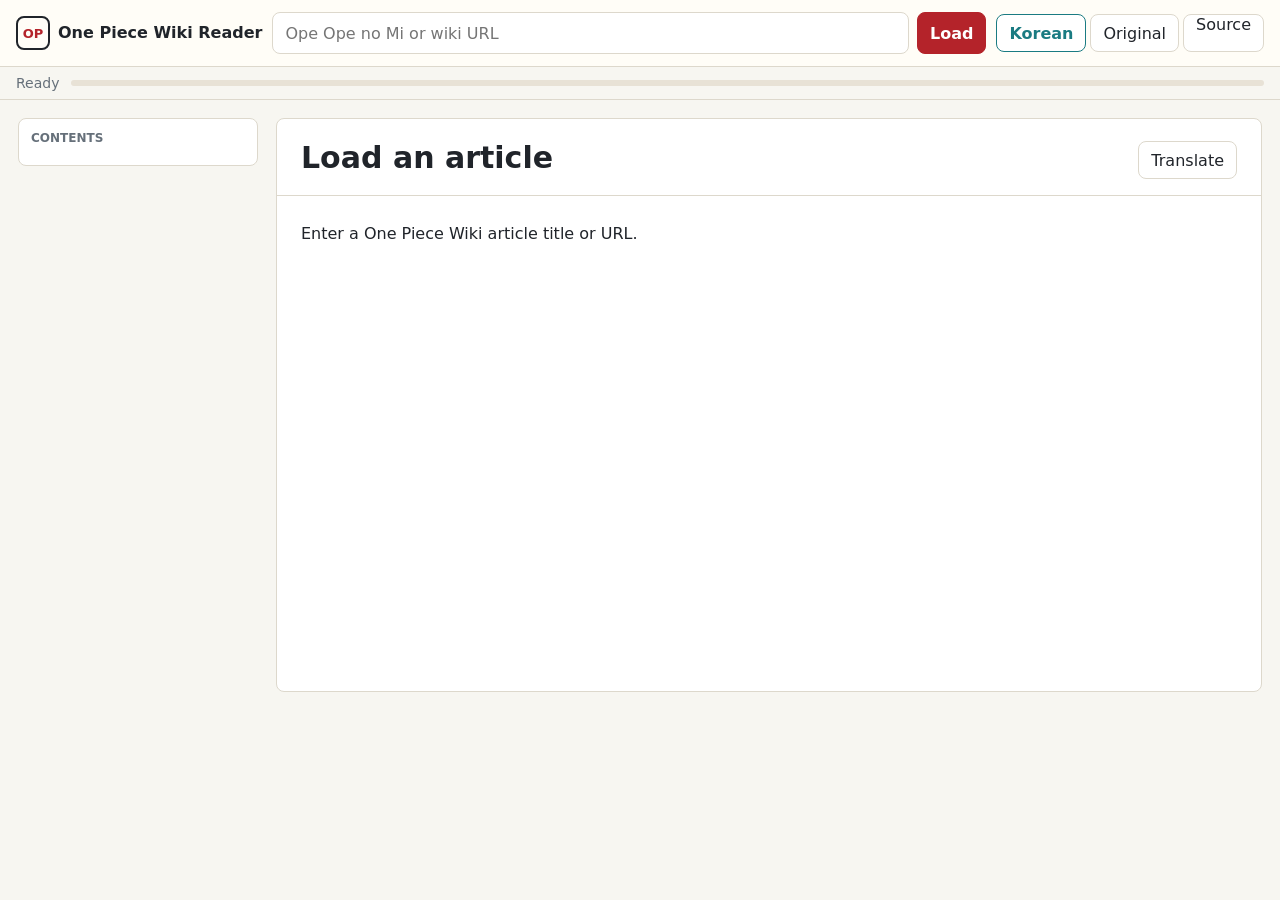
==== wiki-reader/index.html @ 3487aa35 "Add One Piece wiki reader" ====
<!doctype html>
<html lang="en">
<meta charset="utf-8">
<meta name="viewport" content="width=device-width,initial-scale=1">
<title>One Piece Wiki Reader</title>
<style>
:root{--bg:#f7f6f1;--paper:#fff;--ink:#20242a;--muted:#66707a;--line:#ddd8cc;--red:#b4232a;--teal:#1a7b82}
*{box-sizing:border-box}body{margin:0;background:var(--bg);color:var(--ink);font-family:system-ui,-apple-system,"Segoe UI",sans-serif}button,input{font:inherit}
header{position:sticky;top:0;z-index:2;display:grid;grid-template-columns:max-content minmax(0,1fr) max-content;gap:10px;align-items:center;padding:12px 16px;border-bottom:1px solid var(--line);background:rgba(255,253,248,.96)}
.brand{font-weight:800;white-space:nowrap}.brand b{display:inline-grid;place-items:center;width:34px;height:34px;margin-right:8px;border:2px solid var(--ink);border-radius:8px;color:var(--red);font-size:13px}
form{display:grid;grid-template-columns:minmax(0,1fr) max-content;gap:8px}input{height:42px;padding:0 12px;border:1px solid var(--line);border-radius:8px}button,.src{min-height:38px;border:1px solid var(--line);border-radius:8px;background:#fff;color:var(--ink);padding:0 12px;text-decoration:none}.go{background:var(--red);border-color:var(--red);color:#fff;font-weight:700}.seg{display:inline-flex;gap:4px}.seg button.on{border-color:var(--teal);color:var(--teal);font-weight:700}
.status{display:grid;grid-template-columns:max-content 1fr;gap:12px;align-items:center;padding:8px 16px;border-bottom:1px solid var(--line);color:var(--muted);font-size:14px}.bar{height:6px;border-radius:999px;background:#e8e2d6;overflow:hidden}.fill{height:100%;width:0;background:linear-gradient(90deg,var(--red),#c79a33,var(--teal))}
main{display:grid;grid-template-columns:240px minmax(0,1fr);gap:18px;width:min(1280px,100%);margin:0 auto;padding:18px}.toc,.article{border:1px solid var(--line);border-radius:8px;background:var(--paper)}.toc{position:sticky;top:104px;align-self:start;max-height:calc(100vh - 122px);overflow:auto;padding:12px}.toc h2{margin:0 0 8px;color:var(--muted);font-size:12px;text-transform:uppercase}.toc a{display:block;padding:7px 8px;border-radius:6px;color:var(--ink);font-size:14px;text-decoration:none}.toc a[data-l="3"]{padding-left:18px;color:var(--muted)}
.head{display:grid;grid-template-columns:minmax(0,1fr) max-content;gap:10px;padding:22px 24px 16px;border-bottom:1px solid var(--line)}h1{margin:0;font-size:30px;line-height:1.15;overflow-wrap:anywhere}.content{min-height:55vh;padding:24px;line-height:1.75;overflow-wrap:anywhere}.content h2,.content h3,.content h4{clear:both;margin:30px 0 12px;scroll-margin-top:118px}.content h2{padding-bottom:8px;border-bottom:2px solid #eee6d8}.content p,.content ul,.content ol,.content table{margin-top:0;margin-bottom:15px}.content a{color:#8f171d;text-underline-offset:3px}.content img{max-width:100%;height:auto;border-radius:6px}.content table{display:block;width:100%;overflow:auto;border-collapse:collapse;font-size:14px}.content td,.content th{border:1px solid var(--line);padding:7px 9px;vertical-align:top}.content th{background:#f1ecdf}.portable-infobox{float:right;width:min(310px,42%);margin:0 0 18px 22px;padding:12px;border:1px solid var(--line);border-radius:8px;background:#fbf7ee;font-size:14px;line-height:1.45}.pi-title,.pi-header{font-weight:800;color:#8f171d}
@media(max-width:800px){header{grid-template-columns:1fr}.brand{white-space:normal}main{grid-template-columns:1fr;padding:12px}.toc{position:static;max-height:none}.head{grid-template-columns:1fr}.portable-infobox{float:none;width:100%;margin:0 0 16px}.status{grid-template-columns:1fr}}
</style>
<body>
<header>
<div class="brand"><b>OP</b>One Piece Wiki Reader</div>
<form id="form"><input id="query" placeholder="Ope Ope no Mi or wiki URL"><button class="go">Load</button></form>
<div class="seg"><button id="ko" class="on" type="button">Korean</button><button id="en" type="button">Original</button><a id="src" class="src" href="#" target="_blank" rel="noreferrer">Source</a></div>
</header>
<div class="status"><span id="status">Ready</span><div class="bar"><div id="fill" class="fill"></div></div></div>
<main><aside class="toc"><h2>Contents</h2><nav id="toc"></nav></aside><article class="article"><div class="head"><h1 id="title">Load an article</h1><button id="translate" type="button" disabled>Translate</button></div><section id="content" class="content"><p>Enter a One Piece Wiki article title or URL.</p></section></article></main>
<script>
const API="https://onepiece.fandom.com/api.php",ORIGIN="https://onepiece.fandom.com",TR="https://translate.googleapis.com/translate_a/single";
const $=s=>document.querySelector(s),ui={q:$("#query"),form:$("#form"),title:$("#title"),content:$("#content"),toc:$("#toc"),status:$("#status"),fill:$("#fill"),tr:$("#translate"),ko:$("#ko"),en:$("#en"),src:$("#src")};
let nodes=[],mode="ko",run=0,cache=new Map(),tcache=new Map();
ui.form.onsubmit=e=>{e.preventDefault();if(ui.q.value.trim())load(ui.q.value.trim())};
ui.tr.onclick=()=>translateAll();
ui.ko.onclick=()=>setMode("ko");ui.en.onclick=()=>setMode("en");
ui.content.onclick=e=>{const a=e.target.closest("a[data-page]");if(!a)return;e.preventDefault();ui.q.value=a.dataset.page;load(a.dataset.page)};
addEventListener("DOMContentLoaded",()=>{const q=new URLSearchParams(location.search).get("q");if(q){ui.q.value=q;load(q)}});
async function load(input){const my=++run;msg("Loading article",10);ui.tr.disabled=true;ui.content.innerHTML="";ui.toc.innerHTML="";try{const page=await article(input);render(page);history.replaceState({},"",`?q=${encodeURIComponent(page.title)}${location.hash||""}`);msg("Article ready",0);scrollHash();if(my===run)await translateAll()}catch(e){ui.title.textContent="Error";ui.content.innerHTML=`<p>${esc(e.message)}</p>`;msg("Error",0)}}
async function article(input){const guess=titleOf(input),key=guess.toLowerCase();if(cache.has(key))return cache.get(key);let p=await parse(guess);if(p.error){const found=await search(guess);if(!found)throw Error(`Could not find "${guess}".`);p=await parse(found)}if(p.error)throw Error(`Could not load "${guess}".`);const out={title:p.title,display:p.display,source:`${ORIGIN}/wiki/${encodeURIComponent(p.title.replaceAll(" ","_"))}`,sections:p.sections,html:clean(p.html)};cache.set(key,out);return out}
function titleOf(v){try{const u=new URL(v),m="/wiki/",i=u.pathname.indexOf(m);if(i>=0)return decodeURIComponent(u.pathname.slice(i+m.length)).replaceAll("_"," ")}catch{}return v.replace(/^https?:\/\/onepiece\.fandom\.com\/wiki\//i,"").replace(/^\/?wiki\//i,"").replaceAll("_"," ").trim()}
async function parse(page){const qs=new URLSearchParams({action:"parse",page,prop:"text|sections|displaytitle",redirects:"1",format:"json",formatversion:"2",origin:"*"}),d=await json(`${API}?${qs}`);if(d.error)return{error:d.error};return{title:d.parse.title,display:text(d.parse.displaytitle||d.parse.title),html:typeof d.parse.text==="string"?d.parse.text:d.parse.text?.["*"]||"",sections:(d.parse.sections||[]).filter(s=>s.anchor&&s.line&&!/^(references|site navigation|external links|notes)$/i.test(text(s.line))).map(s=>({anchor:s.anchor,level:+s.level||2,title:text(s.line)}))}}
async function search(q){const qs=new URLSearchParams({action:"query",list:"search",srsearch:q,srlimit:"1",format:"json",formatversion:"2",origin:"*"}),d=await json(`${API}?${qs}`);return d.query?.search?.[0]?.title||""}
async function json(url){const r=await fetch(url,{cache:"force-cache"});if(!r.ok)throw Error(`HTTP ${r.status}`);return r.json()}
function clean(raw){const doc=new DOMParser().parseFromString(raw,"text/html"),root=doc.querySelector(".mw-parser-output")||doc.body;root.querySelectorAll("script,style,noscript,.mw-editsection,.reference,.references,.reflist,.toc,.catlinks,.printfooter,.article-tabs,.onlymobile,.cs.vde,.wds-tabs__wrapper,.wds-tab__content:not(.wds-is-current),.navbox,.metadata,.noprint,.mw-empty-elt").forEach(x=>x.remove());root.querySelectorAll("table").forEach(t=>{const s=t.textContent.trim();if(!s||/Featured Article/i.test(s))t.remove()});root.querySelectorAll("h2,h3").forEach(h=>{if(/^(references|site navigation|external links|notes)$/i.test(h.textContent.trim()))dropSection(h)});root.querySelectorAll("img").forEach(img=>{let src=img.getAttribute("src")||img.getAttribute("data-src")||"";if(src.startsWith("//"))src="https:"+src;if(!/^https?:/.test(src)){img.remove();return}img.src=src;img.loading="lazy";img.removeAttribute("srcset")});root.querySelectorAll("a").forEach(a=>{const href=a.getAttribute("href")||"";if(href.startsWith("/wiki/")){a.href="#";a.dataset.page=decodeURIComponent(href.slice(6).split("#")[0]).replaceAll("_"," ")}else if(href.startsWith("//")){a.href="https:"+href;a.target="_blank";a.rel="noreferrer"}else if(href.startsWith("http")){a.target="_blank";a.rel="noreferrer"}else if(!href.startsWith("#"))a.removeAttribute("href")});root.querySelectorAll("span.mw-headline").forEach(s=>{if(s.id)s.parentElement?.setAttribute("id",s.id)});sanitize(root);return root.innerHTML}
function dropSection(h){const l=+h.tagName.slice(1);let n=h.nextElementSibling;while(n){const nl=/^H[2-5]$/.test(n.tagName)?+n.tagName.slice(1):0;if(nl&&nl<=l)break;const x=n.nextElementSibling;n.remove();n=x}h.remove()}
function sanitize(root){const ok=new Set("a abbr aside b blockquote br caption cite code dd del details div dl dt em figcaption figure h2 h3 h4 h5 hr i img li ol p small span strong sub summary sup table tbody td tfoot th thead tr u ul".split(" "));root.querySelectorAll("*").forEach(el=>{const tag=el.tagName.toLowerCase();if(!ok.has(tag)){el.replaceWith(...el.childNodes);return}[...el.attributes].forEach(a=>{const n=a.name.toLowerCase();if(n==="style"||n.startsWith("on"))el.removeAttribute(a.name)});if(tag==="img"&&!/^https?:/.test(el.getAttribute("src")||""))el.remove()})}
function render(p){ui.title.textContent=p.display||p.title;ui.src.href=p.source;ui.content.innerHTML=p.html;headings();toc(p.sections);nodes=collect(ui.content);ui.tr.disabled=!nodes.length;setMode(mode)}
function headings(){ui.content.querySelectorAll("h2,h3,h4,h5").forEach(h=>{if(!h.closest(".portable-infobox")&&!h.id)h.id=slug(h.textContent)})}
function toc(sections){const by=new Map([...ui.content.querySelectorAll("h2,h3,h4,h5")].filter(h=>h.id&&!h.closest(".portable-infobox")).map(h=>[h.id,h]));let items=sections.filter(s=>s.level<=3&&by.has(s.anchor));if(!items.length)items=[...by.values()].slice(0,80).map(h=>({anchor:h.id,title:h.textContent.trim(),level:+h.tagName.slice(1)}));ui.toc.innerHTML=items.map(i=>`<a href="#${encodeURIComponent(i.anchor)}" data-l="${i.level}">${esc(i.title)}</a>`).join("")||"No sections"}
function collect(root){const w=document.createTreeWalker(root,NodeFilter.SHOW_TEXT,{acceptNode(n){const p=n.parentElement,v=n.nodeValue||"";return p&&should(v)&&!p.closest("script,style,code,pre,kbd,samp,.reference")?NodeFilter.FILTER_ACCEPT:NodeFilter.FILTER_REJECT}}),out=[];let n=w.nextNode();while(n){out.push({node:n,en:n.nodeValue,ko:""});n=w.nextNode()}return out}
async function translateAll(){if(!nodes.length)return;const my=++run;ui.tr.disabled=true;let done=nodes.filter(n=>n.ko).length,fail=0;setMode("ko");progress(done,nodes.length,fail);for(const batch of chunks(nodes.filter(n=>!n.ko),30)){if(my!==run)return;await Promise.all(batch.map(async n=>{try{n.ko=await trans(n.en);if(mode==="ko")n.node.nodeValue=n.ko}catch{fail++;n.ko=n.en}finally{done++;progress(done,nodes.length,fail)}}))}msg(fail?`Done, kept ${fail} originals`:"Translation complete",100);ui.tr.disabled=false;scrollHash()}
async function trans(v){if(!should(v))return v;const lead=v.match(/^\s*/)?.[0]||"",trail=v.match(/\s*$/)?.[0]||"",core=v.trim();if(tcache.has(core))return lead+tcache.get(core)+trail;const qs=new URLSearchParams({client:"gtx",sl:"en",tl:"ko",dt:"t",q:core}),d=await json(`${TR}?${qs}`),r=(d?.[0]||[]).map(x=>x?.[0]||"").join("");tcache.set(core,r);return lead+r+trail}
function setMode(m){mode=m;ui.ko.classList.toggle("on",m==="ko");ui.en.classList.toggle("on",m==="en");nodes.forEach(n=>n.node.nodeValue=m==="ko"&&n.ko?n.ko:n.en)}
function progress(d,t,f){msg(`Translating ${d}/${t}${f?`, kept ${f}`:""}`,t?Math.round(d/t*100):0)}
function msg(s,p){ui.status.textContent=s;ui.fill.style.width=Math.max(0,Math.min(100,p))+"%"}
function should(v){const t=v.trim();return t.length>1&&/[A-Za-z]/.test(t)&&!/^[\d\s()[\]{}.,:;'"!?+\-/\\|%]+$/.test(t)}
function chunks(a,n){const out=[];for(let i=0;i<a.length;i+=n)out.push(a.slice(i,i+n));return out}
function scrollHash(){if(!location.hash)return;const el=document.getElementById(decodeURIComponent(location.hash.slice(1)));if(el)requestAnimationFrame(()=>el.scrollIntoView({block:"start"}))}
function text(h){return new DOMParser().parseFromString(`<div>${h}</div>`,"text/html").body.textContent.trim()}
function slug(v){return v.trim().replace(/\s+/g,"_").replace(/[^\p{L}\p{N}_-]/gu,"").slice(0,80)}
function esc(v){return String(v).replaceAll("&","&amp;").replaceAll("<","&lt;").replaceAll(">","&gt;").replaceAll('"',"&quot;").replaceAll("'","&#039;")}
</script>
</body>
</html>
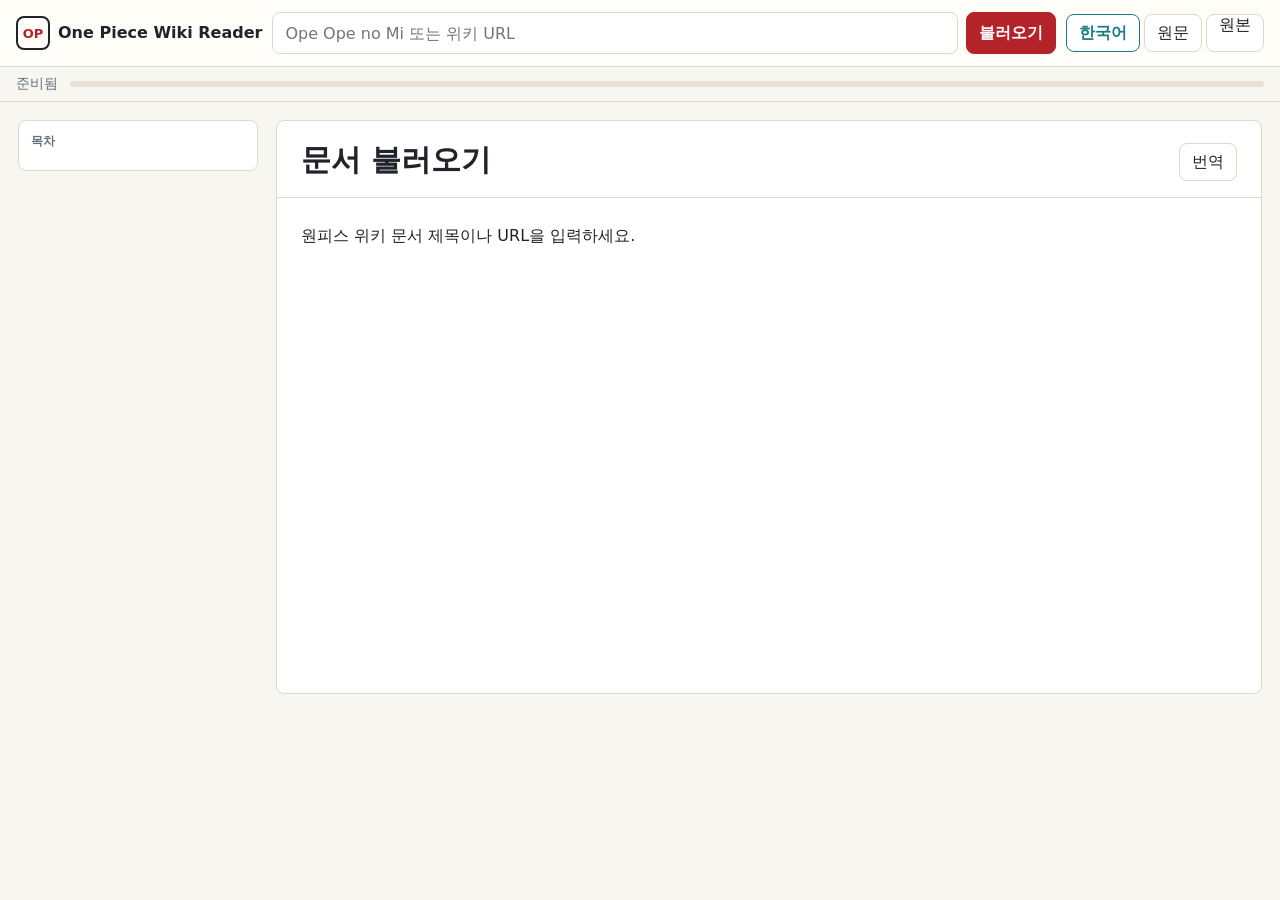
==== commit 08b422cf: "Improve wiki reader translation and galleries" ====
--- a/wiki-reader/index.html
+++ b/wiki-reader/index.html
@@ -1,60 +1,637 @@
 <!doctype html>
-<html lang="en">
+<html lang="ko">
 <meta charset="utf-8">
 <meta name="viewport" content="width=device-width,initial-scale=1">
 <title>One Piece Wiki Reader</title>
 <style>
-:root{--bg:#f7f6f1;--paper:#fff;--ink:#20242a;--muted:#66707a;--line:#ddd8cc;--red:#b4232a;--teal:#1a7b82}
-*{box-sizing:border-box}body{margin:0;background:var(--bg);color:var(--ink);font-family:system-ui,-apple-system,"Segoe UI",sans-serif}button,input{font:inherit}
-header{position:sticky;top:0;z-index:2;display:grid;grid-template-columns:max-content minmax(0,1fr) max-content;gap:10px;align-items:center;padding:12px 16px;border-bottom:1px solid var(--line);background:rgba(255,253,248,.96)}
+:root{--bg:#f7f6f1;--paper:#fff;--ink:#20242a;--muted:#66707a;--line:#ddd8cc;--red:#b4232a;--teal:#1a7b82;--gold:#c79a33}
+*{box-sizing:border-box}body{margin:0;background:var(--bg);color:var(--ink);font-family:system-ui,-apple-system,"Segoe UI",sans-serif}button,input{font:inherit}button{cursor:pointer}
+header{position:sticky;top:0;z-index:2;display:grid;grid-template-columns:max-content minmax(0,1fr) max-content;gap:10px;align-items:center;padding:12px 16px;border-bottom:1px solid var(--line);background:rgba(255,253,248,.96);backdrop-filter:blur(14px)}
 .brand{font-weight:800;white-space:nowrap}.brand b{display:inline-grid;place-items:center;width:34px;height:34px;margin-right:8px;border:2px solid var(--ink);border-radius:8px;color:var(--red);font-size:13px}
-form{display:grid;grid-template-columns:minmax(0,1fr) max-content;gap:8px}input{height:42px;padding:0 12px;border:1px solid var(--line);border-radius:8px}button,.src{min-height:38px;border:1px solid var(--line);border-radius:8px;background:#fff;color:var(--ink);padding:0 12px;text-decoration:none}.go{background:var(--red);border-color:var(--red);color:#fff;font-weight:700}.seg{display:inline-flex;gap:4px}.seg button.on{border-color:var(--teal);color:var(--teal);font-weight:700}
-.status{display:grid;grid-template-columns:max-content 1fr;gap:12px;align-items:center;padding:8px 16px;border-bottom:1px solid var(--line);color:var(--muted);font-size:14px}.bar{height:6px;border-radius:999px;background:#e8e2d6;overflow:hidden}.fill{height:100%;width:0;background:linear-gradient(90deg,var(--red),#c79a33,var(--teal))}
-main{display:grid;grid-template-columns:240px minmax(0,1fr);gap:18px;width:min(1280px,100%);margin:0 auto;padding:18px}.toc,.article{border:1px solid var(--line);border-radius:8px;background:var(--paper)}.toc{position:sticky;top:104px;align-self:start;max-height:calc(100vh - 122px);overflow:auto;padding:12px}.toc h2{margin:0 0 8px;color:var(--muted);font-size:12px;text-transform:uppercase}.toc a{display:block;padding:7px 8px;border-radius:6px;color:var(--ink);font-size:14px;text-decoration:none}.toc a[data-l="3"]{padding-left:18px;color:var(--muted)}
-.head{display:grid;grid-template-columns:minmax(0,1fr) max-content;gap:10px;padding:22px 24px 16px;border-bottom:1px solid var(--line)}h1{margin:0;font-size:30px;line-height:1.15;overflow-wrap:anywhere}.content{min-height:55vh;padding:24px;line-height:1.75;overflow-wrap:anywhere}.content h2,.content h3,.content h4{clear:both;margin:30px 0 12px;scroll-margin-top:118px}.content h2{padding-bottom:8px;border-bottom:2px solid #eee6d8}.content p,.content ul,.content ol,.content table{margin-top:0;margin-bottom:15px}.content a{color:#8f171d;text-underline-offset:3px}.content img{max-width:100%;height:auto;border-radius:6px}.content table{display:block;width:100%;overflow:auto;border-collapse:collapse;font-size:14px}.content td,.content th{border:1px solid var(--line);padding:7px 9px;vertical-align:top}.content th{background:#f1ecdf}.portable-infobox{float:right;width:min(310px,42%);margin:0 0 18px 22px;padding:12px;border:1px solid var(--line);border-radius:8px;background:#fbf7ee;font-size:14px;line-height:1.45}.pi-title,.pi-header{font-weight:800;color:#8f171d}
-@media(max-width:800px){header{grid-template-columns:1fr}.brand{white-space:normal}main{grid-template-columns:1fr;padding:12px}.toc{position:static;max-height:none}.head{grid-template-columns:1fr}.portable-infobox{float:none;width:100%;margin:0 0 16px}.status{grid-template-columns:1fr}}
+form{display:grid;grid-template-columns:minmax(0,1fr) max-content;gap:8px}input{height:42px;min-width:0;padding:0 12px;border:1px solid var(--line);border-radius:8px;background:#fff;color:var(--ink)}button,.src{min-height:38px;border:1px solid var(--line);border-radius:8px;background:#fff;color:var(--ink);padding:0 12px;text-decoration:none}.go{background:var(--red);border-color:var(--red);color:#fff;font-weight:700}.seg{display:inline-flex;gap:4px;align-items:center}.seg button.on{border-color:var(--teal);color:var(--teal);font-weight:700}
+.status{display:grid;grid-template-columns:max-content 1fr;gap:12px;align-items:center;padding:8px 16px;border-bottom:1px solid var(--line);color:var(--muted);font-size:14px}.bar{height:6px;border-radius:999px;background:#e8e2d6;overflow:hidden}.fill{height:100%;width:0;background:linear-gradient(90deg,var(--red),var(--gold),var(--teal));transition:width 160ms ease}
+main{display:grid;grid-template-columns:240px minmax(0,1fr);gap:18px;width:min(1280px,100%);margin:0 auto;padding:18px}.toc,.article{border:1px solid var(--line);border-radius:8px;background:var(--paper)}.toc{position:sticky;top:104px;align-self:start;max-height:calc(100vh - 122px);overflow:auto;padding:12px}.toc h2{margin:0 0 8px;color:var(--muted);font-size:12px;text-transform:uppercase}.toc a{display:block;padding:7px 8px;border-radius:6px;color:var(--ink);font-size:14px;line-height:1.3;text-decoration:none}.toc a[data-l="3"]{padding-left:18px;color:var(--muted)}.toc a:hover{background:#eee8da}
+.head{display:grid;grid-template-columns:minmax(0,1fr) max-content;gap:10px;padding:22px 24px 16px;border-bottom:1px solid var(--line)}h1{margin:0;font-size:30px;line-height:1.15;overflow-wrap:anywhere}.content{min-height:55vh;padding:24px;line-height:1.75;overflow-wrap:anywhere}.content h2,.content h3,.content h4{clear:both;margin:30px 0 12px;scroll-margin-top:118px}.content h2{padding-bottom:8px;border-bottom:2px solid #eee6d8}.content p,.content ul,.content ol,.content table,.content dl,.content blockquote{margin-top:0;margin-bottom:15px}.content a{color:#8f171d;text-underline-offset:3px}.content img{max-width:100%;height:auto;border-radius:6px}.content table{display:block;width:100%;overflow:auto;border-collapse:collapse;font-size:14px}.content td,.content th{border:1px solid var(--line);padding:7px 9px;vertical-align:top}.content th{background:#f1ecdf}.portable-infobox{float:right;width:min(310px,42%);margin:0 0 18px 22px;padding:12px;border:1px solid var(--line);border-radius:8px;background:#fbf7ee;font-size:14px;line-height:1.45}.pi-title,.pi-header{font-weight:800;color:#8f171d}
+.deferred-gallery{clear:both;margin:16px 0;padding:12px;border:1px dashed #d7c8a8;border-radius:8px;background:#fbf7ee}.deferred-gallery img[data-deferred="1"]{min-height:88px;background:repeating-linear-gradient(135deg,#efe7d7,#efe7d7 10px,#e2d7c4 10px,#e2d7c4 20px);opacity:.62}.gallery-load{display:block;width:100%;margin:0 0 12px;padding:10px 12px;border:1px solid var(--teal);border-radius:8px;background:#fff;color:var(--teal);font-weight:800}
+@media(max-width:800px){header{grid-template-columns:1fr}.brand{white-space:normal}form{grid-template-columns:1fr}.seg{flex-wrap:wrap}main{grid-template-columns:1fr;padding:12px}.toc{position:static;max-height:none}.head{grid-template-columns:1fr}.portable-infobox{float:none;width:100%;margin:0 0 16px}.status{grid-template-columns:1fr}}
 </style>
 <body>
 <header>
 <div class="brand"><b>OP</b>One Piece Wiki Reader</div>
-<form id="form"><input id="query" placeholder="Ope Ope no Mi or wiki URL"><button class="go">Load</button></form>
-<div class="seg"><button id="ko" class="on" type="button">Korean</button><button id="en" type="button">Original</button><a id="src" class="src" href="#" target="_blank" rel="noreferrer">Source</a></div>
+<form id="form"><input id="query" placeholder="Ope Ope no Mi 또는 위키 URL"><button class="go">불러오기</button></form>
+<div class="seg"><button id="ko" class="on" type="button">한국어</button><button id="en" type="button">원문</button><a id="src" class="src" href="#" target="_blank" rel="noreferrer">원본</a></div>
 </header>
-<div class="status"><span id="status">Ready</span><div class="bar"><div id="fill" class="fill"></div></div></div>
-<main><aside class="toc"><h2>Contents</h2><nav id="toc"></nav></aside><article class="article"><div class="head"><h1 id="title">Load an article</h1><button id="translate" type="button" disabled>Translate</button></div><section id="content" class="content"><p>Enter a One Piece Wiki article title or URL.</p></section></article></main>
+<div class="status"><span id="status">준비됨</span><div class="bar"><div id="fill" class="fill"></div></div></div>
+<main>
+  <aside class="toc"><h2>목차</h2><nav id="toc"></nav></aside>
+  <article class="article">
+    <div class="head"><h1 id="title">문서 불러오기</h1><button id="translate" type="button" disabled>번역</button></div>
+    <section id="content" class="content"><p>원피스 위키 문서 제목이나 URL을 입력하세요.</p></section>
+  </article>
+</main>
 <script>
-const API="https://onepiece.fandom.com/api.php",ORIGIN="https://onepiece.fandom.com",TR="https://translate.googleapis.com/translate_a/single";
-const $=s=>document.querySelector(s),ui={q:$("#query"),form:$("#form"),title:$("#title"),content:$("#content"),toc:$("#toc"),status:$("#status"),fill:$("#fill"),tr:$("#translate"),ko:$("#ko"),en:$("#en"),src:$("#src")};
-let nodes=[],mode="ko",run=0,cache=new Map(),tcache=new Map();
-ui.form.onsubmit=e=>{e.preventDefault();if(ui.q.value.trim())load(ui.q.value.trim())};
-ui.tr.onclick=()=>translateAll();
-ui.ko.onclick=()=>setMode("ko");ui.en.onclick=()=>setMode("en");
-ui.content.onclick=e=>{const a=e.target.closest("a[data-page]");if(!a)return;e.preventDefault();ui.q.value=a.dataset.page;load(a.dataset.page)};
-addEventListener("DOMContentLoaded",()=>{const q=new URLSearchParams(location.search).get("q");if(q){ui.q.value=q;load(q)}});
-async function load(input){const my=++run;msg("Loading article",10);ui.tr.disabled=true;ui.content.innerHTML="";ui.toc.innerHTML="";try{const page=await article(input);render(page);history.replaceState({},"",`?q=${encodeURIComponent(page.title)}${location.hash||""}`);msg("Article ready",0);scrollHash();if(my===run)await translateAll()}catch(e){ui.title.textContent="Error";ui.content.innerHTML=`<p>${esc(e.message)}</p>`;msg("Error",0)}}
-async function article(input){const guess=titleOf(input),key=guess.toLowerCase();if(cache.has(key))return cache.get(key);let p=await parse(guess);if(p.error){const found=await search(guess);if(!found)throw Error(`Could not find "${guess}".`);p=await parse(found)}if(p.error)throw Error(`Could not load "${guess}".`);const out={title:p.title,display:p.display,source:`${ORIGIN}/wiki/${encodeURIComponent(p.title.replaceAll(" ","_"))}`,sections:p.sections,html:clean(p.html)};cache.set(key,out);return out}
-function titleOf(v){try{const u=new URL(v),m="/wiki/",i=u.pathname.indexOf(m);if(i>=0)return decodeURIComponent(u.pathname.slice(i+m.length)).replaceAll("_"," ")}catch{}return v.replace(/^https?:\/\/onepiece\.fandom\.com\/wiki\//i,"").replace(/^\/?wiki\//i,"").replaceAll("_"," ").trim()}
-async function parse(page){const qs=new URLSearchParams({action:"parse",page,prop:"text|sections|displaytitle",redirects:"1",format:"json",formatversion:"2",origin:"*"}),d=await json(`${API}?${qs}`);if(d.error)return{error:d.error};return{title:d.parse.title,display:text(d.parse.displaytitle||d.parse.title),html:typeof d.parse.text==="string"?d.parse.text:d.parse.text?.["*"]||"",sections:(d.parse.sections||[]).filter(s=>s.anchor&&s.line&&!/^(references|site navigation|external links|notes)$/i.test(text(s.line))).map(s=>({anchor:s.anchor,level:+s.level||2,title:text(s.line)}))}}
-async function search(q){const qs=new URLSearchParams({action:"query",list:"search",srsearch:q,srlimit:"1",format:"json",formatversion:"2",origin:"*"}),d=await json(`${API}?${qs}`);return d.query?.search?.[0]?.title||""}
-async function json(url){const r=await fetch(url,{cache:"force-cache"});if(!r.ok)throw Error(`HTTP ${r.status}`);return r.json()}
-function clean(raw){const doc=new DOMParser().parseFromString(raw,"text/html"),root=doc.querySelector(".mw-parser-output")||doc.body;root.querySelectorAll("script,style,noscript,.mw-editsection,.reference,.references,.reflist,.toc,.catlinks,.printfooter,.article-tabs,.onlymobile,.cs.vde,.wds-tabs__wrapper,.wds-tab__content:not(.wds-is-current),.navbox,.metadata,.noprint,.mw-empty-elt").forEach(x=>x.remove());root.querySelectorAll("table").forEach(t=>{const s=t.textContent.trim();if(!s||/Featured Article/i.test(s))t.remove()});root.querySelectorAll("h2,h3").forEach(h=>{if(/^(references|site navigation|external links|notes)$/i.test(h.textContent.trim()))dropSection(h)});root.querySelectorAll("img").forEach(img=>{let src=img.getAttribute("src")||img.getAttribute("data-src")||"";if(src.startsWith("//"))src="https:"+src;if(!/^https?:/.test(src)){img.remove();return}img.src=src;img.loading="lazy";img.removeAttribute("srcset")});root.querySelectorAll("a").forEach(a=>{const href=a.getAttribute("href")||"";if(href.startsWith("/wiki/")){a.href="#";a.dataset.page=decodeURIComponent(href.slice(6).split("#")[0]).replaceAll("_"," ")}else if(href.startsWith("//")){a.href="https:"+href;a.target="_blank";a.rel="noreferrer"}else if(href.startsWith("http")){a.target="_blank";a.rel="noreferrer"}else if(!href.startsWith("#"))a.removeAttribute("href")});root.querySelectorAll("span.mw-headline").forEach(s=>{if(s.id)s.parentElement?.setAttribute("id",s.id)});sanitize(root);return root.innerHTML}
-function dropSection(h){const l=+h.tagName.slice(1);let n=h.nextElementSibling;while(n){const nl=/^H[2-5]$/.test(n.tagName)?+n.tagName.slice(1):0;if(nl&&nl<=l)break;const x=n.nextElementSibling;n.remove();n=x}h.remove()}
-function sanitize(root){const ok=new Set("a abbr aside b blockquote br caption cite code dd del details div dl dt em figcaption figure h2 h3 h4 h5 hr i img li ol p small span strong sub summary sup table tbody td tfoot th thead tr u ul".split(" "));root.querySelectorAll("*").forEach(el=>{const tag=el.tagName.toLowerCase();if(!ok.has(tag)){el.replaceWith(...el.childNodes);return}[...el.attributes].forEach(a=>{const n=a.name.toLowerCase();if(n==="style"||n.startsWith("on"))el.removeAttribute(a.name)});if(tag==="img"&&!/^https?:/.test(el.getAttribute("src")||""))el.remove()})}
-function render(p){ui.title.textContent=p.display||p.title;ui.src.href=p.source;ui.content.innerHTML=p.html;headings();toc(p.sections);nodes=collect(ui.content);ui.tr.disabled=!nodes.length;setMode(mode)}
-function headings(){ui.content.querySelectorAll("h2,h3,h4,h5").forEach(h=>{if(!h.closest(".portable-infobox")&&!h.id)h.id=slug(h.textContent)})}
-function toc(sections){const by=new Map([...ui.content.querySelectorAll("h2,h3,h4,h5")].filter(h=>h.id&&!h.closest(".portable-infobox")).map(h=>[h.id,h]));let items=sections.filter(s=>s.level<=3&&by.has(s.anchor));if(!items.length)items=[...by.values()].slice(0,80).map(h=>({anchor:h.id,title:h.textContent.trim(),level:+h.tagName.slice(1)}));ui.toc.innerHTML=items.map(i=>`<a href="#${encodeURIComponent(i.anchor)}" data-l="${i.level}">${esc(i.title)}</a>`).join("")||"No sections"}
-function collect(root){const w=document.createTreeWalker(root,NodeFilter.SHOW_TEXT,{acceptNode(n){const p=n.parentElement,v=n.nodeValue||"";return p&&should(v)&&!p.closest("script,style,code,pre,kbd,samp,.reference")?NodeFilter.FILTER_ACCEPT:NodeFilter.FILTER_REJECT}}),out=[];let n=w.nextNode();while(n){out.push({node:n,en:n.nodeValue,ko:""});n=w.nextNode()}return out}
-async function translateAll(){if(!nodes.length)return;const my=++run;ui.tr.disabled=true;let done=nodes.filter(n=>n.ko).length,fail=0;setMode("ko");progress(done,nodes.length,fail);for(const batch of chunks(nodes.filter(n=>!n.ko),30)){if(my!==run)return;await Promise.all(batch.map(async n=>{try{n.ko=await trans(n.en);if(mode==="ko")n.node.nodeValue=n.ko}catch{fail++;n.ko=n.en}finally{done++;progress(done,nodes.length,fail)}}))}msg(fail?`Done, kept ${fail} originals`:"Translation complete",100);ui.tr.disabled=false;scrollHash()}
-async function trans(v){if(!should(v))return v;const lead=v.match(/^\s*/)?.[0]||"",trail=v.match(/\s*$/)?.[0]||"",core=v.trim();if(tcache.has(core))return lead+tcache.get(core)+trail;const qs=new URLSearchParams({client:"gtx",sl:"en",tl:"ko",dt:"t",q:core}),d=await json(`${TR}?${qs}`),r=(d?.[0]||[]).map(x=>x?.[0]||"").join("");tcache.set(core,r);return lead+r+trail}
-function setMode(m){mode=m;ui.ko.classList.toggle("on",m==="ko");ui.en.classList.toggle("on",m==="en");nodes.forEach(n=>n.node.nodeValue=m==="ko"&&n.ko?n.ko:n.en)}
-function progress(d,t,f){msg(`Translating ${d}/${t}${f?`, kept ${f}`:""}`,t?Math.round(d/t*100):0)}
-function msg(s,p){ui.status.textContent=s;ui.fill.style.width=Math.max(0,Math.min(100,p))+"%"}
-function should(v){const t=v.trim();return t.length>1&&/[A-Za-z]/.test(t)&&!/^[\d\s()[\]{}.,:;'"!?+\-/\\|%]+$/.test(t)}
-function chunks(a,n){const out=[];for(let i=0;i<a.length;i+=n)out.push(a.slice(i,i+n));return out}
-function scrollHash(){if(!location.hash)return;const el=document.getElementById(decodeURIComponent(location.hash.slice(1)));if(el)requestAnimationFrame(()=>el.scrollIntoView({block:"start"}))}
-function text(h){return new DOMParser().parseFromString(`<div>${h}</div>`,"text/html").body.textContent.trim()}
-function slug(v){return v.trim().replace(/\s+/g,"_").replace(/[^\p{L}\p{N}_-]/gu,"").slice(0,80)}
-function esc(v){return String(v).replaceAll("&","&amp;").replaceAll("<","&lt;").replaceAll(">","&gt;").replaceAll('"',"&quot;").replaceAll("'","&#039;")}
+const API = "https://onepiece.fandom.com/api.php";
+const ORIGIN = "https://onepiece.fandom.com";
+const TR = "https://translate.googleapis.com/translate_a/single";
+const BLANK = "[data-uri]";
+
+const TERMS = [
+  [/\bOne Piece\b/gi, "원피스"],
+  [/\bOpe Ope no Mi\b/gi, "오페 오페 열매"],
+  [/\bOperation Fruit\b/gi, "오페 오페 열매"],
+  [/\bGomu Gomu no Mi\b/gi, "고무고무 열매"],
+  [/\bHito Hito no Mi\b/gi, "사람사람 열매"],
+  [/\bMera Mera no Mi\b/gi, "이글이글 열매"],
+  [/\bYami Yami no Mi\b/gi, "어둠어둠 열매"],
+  [/\bGura Gura no Mi\b/gi, "흔들흔들 열매"],
+  [/\bDevil Fruits?\b/gi, "악마의 열매"],
+  [/\bParamecia\b/gi, "초인계"],
+  [/\bZoan\b/gi, "동물계"],
+  [/\bLogia\b/gi, "자연계"],
+  [/\bArmament Haki\b/gi, "무장색 패기"],
+  [/\bObservation Haki\b/gi, "견문색 패기"],
+  [/\bConqueror'?s Haki\b/gi, "패왕색 패기"],
+  [/\bHaki\b/gi, "패기"],
+  [/\bMonkey D\. Luffy\b/gi, "몽키 D. 루피"],
+  [/\bTrafalgar D\. Water Law\b/gi, "트라팔가 D. 워텔 로"],
+  [/\bTrafalgar Law\b/gi, "트라팔가 로"],
+  [/\bRoronoa Zoro\b/gi, "롤로노아 조로"],
+  [/\bTony Tony Chopper\b/gi, "토니토니 쵸파"],
+  [/\bNico Robin\b/gi, "니코 로빈"],
+  [/\bPortgas D\. Ace\b/gi, "포트거스 D. 에이스"],
+  [/\bBoa Hancock\b/gi, "보아 행콕"],
+  [/\bDonquixote Doflamingo\b/gi, "돈키호테 도플라밍고"],
+  [/\bDonquixote Pirates\b/gi, "돈키호테 해적단"],
+  [/\bHeart Pirates\b/gi, "하트 해적단"],
+  [/\bStraw Hat Pirates\b/gi, "밀짚모자 일당"],
+  [/\bStraw Hats\b/gi, "밀짚모자 일당"],
+  [/\bGrand Line\b/gi, "위대한 항로"],
+  [/\bNew World\b/gi, "신세계"],
+  [/\bWorld Government\b/gi, "세계정부"],
+  [/\bCelestial Dragons\b/gi, "천룡인"],
+  [/\bSeven Warlords of the Sea\b/gi, "왕의 부하 칠무해"],
+  [/\bShichibukai\b/gi, "칠무해"],
+  [/\bWorst Generation\b/gi, "최악의 세대"],
+  [/\bYonko\b/gi, "사황"],
+  [/\bRevolutionary Army\b/gi, "혁명군"],
+  [/\bWano Country\b/gi, "와노쿠니"],
+  [/\bDressrosa\b/gi, "드레스로자"],
+  [/\bWhole Cake Island\b/gi, "홀케이크 아일랜드"],
+  [/\bEgghead\b/gi, "에그헤드"],
+  [/\bEast Blue\b/gi, "이스트 블루"],
+  [/\bLaw\b/g, "로"],
+  [/\bLuffy\b/g, "루피"],
+  [/\bZoro\b/g, "조로"],
+  [/\bNami\b/g, "나미"],
+  [/\bSanji\b/g, "상디"],
+  [/\bUsopp\b/g, "우솝"],
+  [/\bFranky\b/g, "프랑키"],
+  [/\bBrook\b/g, "브룩"],
+  [/\bJinbe\b/g, "징베"],
+  [/\bShanks\b/g, "샹크스"],
+  [/\bKaido\b/g, "카이도"],
+  [/\bSabo\b/g, "사보"],
+  [/\bDoflamingo\b/g, "도플라밍고"]
+];
+
+const POST = [
+  [/수술\s*수술\s*열매/g, "오페 오페 열매"],
+  [/작전\s*과일/g, "오페 오페 열매"],
+  [/작전\s*열매/g, "오페 오페 열매"],
+  [/악마\s*과일/g, "악마의 열매"],
+  [/그랜드\s*라인/g, "위대한 항로"],
+  [/새로운\s*세계/g, "신세계"],
+  [/세계\s*정부/g, "세계정부"],
+  [/밀짚\s*모자\s*해적단/g, "밀짚모자 일당"],
+  [/심장\s*해적단/g, "하트 해적단"],
+  [/^그만큼\s*/g, ""],
+  [/그만큼\s+(오페 오페 열매|악마의 열매|원피스)/g, "$1"],
+  [/^\s+(은|는|이|가|을|를|의|에|에서|와|과|도|만)(?=[\s.,)]|$)/g, "$1"],
+  [/(\S)\s+(은|는|이|가|을|를|의|에|에서|와|과|도|만)(?=[\s.,)]|$)/g, "$1$2"]
+];
+
+const $ = (selector) => document.querySelector(selector);
+const ui = {
+  q: $("#query"),
+  form: $("#form"),
+  title: $("#title"),
+  content: $("#content"),
+  toc: $("#toc"),
+  status: $("#status"),
+  fill: $("#fill"),
+  tr: $("#translate"),
+  ko: $("#ko"),
+  en: $("#en"),
+  src: $("#src")
+};
+
+let nodes = [];
+let mode = "ko";
+let run = 0;
+let cache = new Map();
+let tcache = new Map();
+
+ui.form.onsubmit = (event) => {
+  event.preventDefault();
+  if (ui.q.value.trim()) load(ui.q.value.trim());
+};
+ui.tr.onclick = () => translateAll();
+ui.ko.onclick = () => setMode("ko");
+ui.en.onclick = () => setMode("en");
+ui.content.onclick = (event) => {
+  const galleryButton = event.target.closest("[data-gallery-load]");
+  if (galleryButton) {
+    revealGallery(galleryButton.closest("[data-gallery-deferred]"));
+    return;
+  }
+  const link = event.target.closest("a[data-page]");
+  if (!link) return;
+  event.preventDefault();
+  ui.q.value = link.dataset.page;
+  load(link.dataset.page);
+};
+
+addEventListener("DOMContentLoaded", () => {
+  const q = new URLSearchParams(location.search).get("q");
+  if (q) {
+    ui.q.value = q;
+    load(q);
+  }
+});
+
+async function load(input) {
+  const my = ++run;
+  msg("문서 불러오는 중", 10);
+  ui.tr.disabled = true;
+  ui.content.innerHTML = "";
+  ui.toc.innerHTML = "";
+  try {
+    const page = await article(input);
+    render(page);
+    history.replaceState({}, "", `?q=${encodeURIComponent(page.title)}${location.hash || ""}`);
+    msg("문서 준비 완료", 0);
+    scrollHash();
+    if (my === run) await translateAll();
+  } catch (error) {
+    ui.title.textContent = "오류";
+    ui.content.innerHTML = `<p>${esc(error.message)}</p>`;
+    msg("오류", 0);
+  }
+}
+
+async function article(input) {
+  const guess = titleOf(input);
+  const key = guess.toLowerCase();
+  if (cache.has(key)) return cache.get(key);
+
+  let parsed = await parse(guess);
+  if (parsed.error) {
+    const found = await search(guess);
+    if (!found) throw Error(`"${guess}" 문서를 찾지 못했습니다.`);
+    parsed = await parse(found);
+  }
+  if (parsed.error) throw Error(`"${guess}" 문서를 불러오지 못했습니다.`);
+
+  const out = {
+    title: parsed.title,
+    display: text(parsed.display || parsed.title),
+    source: `${ORIGIN}/wiki/${encodeURIComponent(parsed.title.replaceAll(" ", "_"))}`,
+    sections: parsed.sections,
+    html: clean(parsed.html, parsed.title)
+  };
+  cache.set(key, out);
+  return out;
+}
+
+function titleOf(value) {
+  try {
+    const url = new URL(value);
+    const marker = "/wiki/";
+    const index = url.pathname.indexOf(marker);
+    if (index >= 0) return decodeURIComponent(url.pathname.slice(index + marker.length)).replaceAll("_", " ");
+  } catch {}
+  return value.replace(/^https?:\/\/onepiece\.fandom\.com\/wiki\//i, "").replace(/^\/?wiki\//i, "").replaceAll("_", " ").trim();
+}
+
+async function parse(page) {
+  const qs = new URLSearchParams({
+    action: "parse",
+    page,
+    prop: "text|sections|displaytitle",
+    redirects: "1",
+    format: "json",
+    formatversion: "2",
+    origin: "*"
+  });
+  const data = await json(`${API}?${qs}`);
+  if (data.error) return { error: data.error };
+  return {
+    title: data.parse.title,
+    display: data.parse.displaytitle || data.parse.title,
+    html: typeof data.parse.text === "string" ? data.parse.text : data.parse.text?.["*"] || "",
+    sections: (data.parse.sections || [])
+      .filter((section) => section.anchor && section.line && !utility(text(section.line)))
+      .map((section) => ({
+        anchor: section.anchor,
+        level: +section.level || 2,
+        title: text(section.line)
+      }))
+  };
+}
+
+async function search(query) {
+  const qs = new URLSearchParams({
+    action: "query",
+    list: "search",
+    srsearch: query,
+    srlimit: "1",
+    format: "json",
+    formatversion: "2",
+    origin: "*"
+  });
+  const data = await json(`${API}?${qs}`);
+  return data.query?.search?.[0]?.title || "";
+}
+
+async function json(url) {
+  const response = await fetch(url, { cache: "force-cache" });
+  if (!response.ok) throw Error(`HTTP ${response.status}`);
+  return response.json();
+}
+
+function clean(raw, title = "") {
+  const doc = new DOMParser().parseFromString(raw, "text/html");
+  const root = doc.querySelector(".mw-parser-output") || doc.body;
+  root.querySelectorAll([
+    "script",
+    "style",
+    "noscript",
+    ".mw-editsection",
+    ".reference",
+    ".references",
+    ".reflist",
+    ".toc",
+    ".catlinks",
+    ".printfooter",
+    ".article-tabs",
+    ".onlymobile",
+    ".cs.vde",
+    ".wds-tabs__wrapper",
+    ".wds-tab__content:not(.wds-is-current)",
+    ".navbox",
+    ".metadata",
+    ".noprint",
+    ".mw-empty-elt"
+  ].join(",")).forEach((node) => node.remove());
+
+  root.querySelectorAll("table").forEach((table) => {
+    const tableText = table.textContent.trim();
+    if ((!tableText && !table.querySelector("img")) || /Featured Article/i.test(tableText)) table.remove();
+  });
+
+  root.querySelectorAll("h2,h3").forEach((heading) => {
+    if (utility(heading.textContent)) dropSection(heading);
+  });
+
+  root.querySelectorAll("img").forEach((img) => {
+    let src = img.getAttribute("data-src") || img.getAttribute("src") || "";
+    if (src.startsWith("//")) src = `https:${src}`;
+    if (!/^https?:/i.test(src)) {
+      img.remove();
+      return;
+    }
+    img.src = src;
+    img.loading = "lazy";
+    img.removeAttribute("srcset");
+  });
+
+  root.querySelectorAll("a").forEach((anchor) => {
+    const href = anchor.getAttribute("href") || "";
+    if (href.startsWith("/wiki/")) {
+      anchor.href = "#";
+      anchor.dataset.page = decodeURIComponent(href.slice(6).split("#")[0]).replaceAll("_", " ");
+    } else if (href.startsWith("//")) {
+      anchor.href = `https:${href}`;
+      anchor.target = "_blank";
+      anchor.rel = "noreferrer";
+    } else if (href.startsWith("http")) {
+      anchor.target = "_blank";
+      anchor.rel = "noreferrer";
+    } else if (!href.startsWith("#")) {
+      anchor.removeAttribute("href");
+    }
+  });
+
+  root.querySelectorAll("span.mw-headline").forEach((headline) => {
+    if (headline.id) headline.parentElement?.setAttribute("id", headline.id);
+  });
+
+  deferGalleries(root, doc, /\/Gallery$/i.test(title));
+  sanitize(root);
+  return root.innerHTML;
+}
+
+function deferGalleries(root, doc, galleryPage = false) {
+  const boxes = [...root.querySelectorAll(".gallery,.wikia-gallery,.mw-gallery-traditional,.mw-gallery-packed,.mw-gallery-nolines")];
+  root.querySelectorAll("h2,h3").forEach((heading) => {
+    if (!galleryPage && !/^gallery$/i.test(heading.textContent.trim())) return;
+    const level = +heading.tagName.slice(1);
+    const box = doc.createElement("div");
+    box.className = "deferred-gallery";
+    box.dataset.galleryDeferred = "1";
+    heading.after(box);
+    let node = box.nextElementSibling;
+    while (node) {
+      const nodeLevel = /^H[2-5]$/.test(node.tagName) ? +node.tagName.slice(1) : 0;
+      if (nodeLevel && nodeLevel <= level) break;
+      const next = node.nextElementSibling;
+      box.appendChild(node);
+      node = next;
+    }
+    boxes.push(box);
+  });
+
+  boxes.forEach((box) => {
+    if (box.dataset.galleryReady) return;
+    const imgs = [...box.querySelectorAll("img")].filter((img) => /^https?:/i.test(img.getAttribute("src") || ""));
+    if (!imgs.length) return;
+    box.dataset.galleryReady = "1";
+    box.dataset.galleryDeferred = "1";
+    box.classList.add("deferred-gallery");
+    imgs.forEach((img) => {
+      img.dataset.fullSrc = img.getAttribute("src");
+      img.src = BLANK;
+      img.dataset.deferred = "1";
+      img.loading = "lazy";
+      img.removeAttribute("srcset");
+    });
+    const button = doc.createElement("button");
+    button.type = "button";
+    button.className = "gallery-load";
+    button.dataset.galleryLoad = "1";
+    button.textContent = `갤러리 사진 보기 (${imgs.length}장)`;
+    box.prepend(button);
+  });
+}
+
+function revealGallery(box) {
+  if (!box) return;
+  box.querySelectorAll("img[data-deferred='1']").forEach((img) => {
+    const src = img.dataset.fullSrc;
+    if (src) img.src = src;
+    img.removeAttribute("data-deferred");
+  });
+  box.classList.add("gallery-loaded");
+  box.querySelectorAll("[data-gallery-load]").forEach((button) => button.remove());
+}
+
+function dropSection(heading) {
+  const level = +heading.tagName.slice(1);
+  let node = heading.nextElementSibling;
+  while (node) {
+    const nodeLevel = /^H[2-5]$/.test(node.tagName) ? +node.tagName.slice(1) : 0;
+    if (nodeLevel && nodeLevel <= level) break;
+    const next = node.nextElementSibling;
+    node.remove();
+    node = next;
+  }
+  heading.remove();
+}
+
+function sanitize(root) {
+  const ok = new Set("a abbr aside b blockquote br button caption cite code dd del details div dl dt em figcaption figure h2 h3 h4 h5 hr i img li ol p small span strong sub summary sup table tbody td tfoot th thead tr u ul".split(" "));
+  root.querySelectorAll("*").forEach((el) => {
+    const tag = el.tagName.toLowerCase();
+    if (!ok.has(tag)) {
+      el.replaceWith(...el.childNodes);
+      return;
+    }
+    [...el.attributes].forEach((attr) => {
+      const name = attr.name.toLowerCase();
+      if (name === "style" || name.startsWith("on")) el.removeAttribute(attr.name);
+    });
+    if (tag === "a") {
+      const href = el.getAttribute("href") || "";
+      if (href && href !== "#" && !href.startsWith("#") && !/^https?:/i.test(href)) el.removeAttribute("href");
+    }
+    if (tag === "img") {
+      const src = el.getAttribute("src") || "";
+      const deferred = el.dataset.deferred === "1" && src.startsWith("data:image/");
+      if (!/^https?:/i.test(src) && !deferred) el.remove();
+    }
+  });
+}
+
+function render(page) {
+  const title = page.display || page.title;
+  ui.title.dataset.en = title;
+  ui.title.dataset.ko = fixTerms(title);
+  paintTitle();
+  ui.src.href = page.source;
+  ui.content.innerHTML = page.html;
+  headings();
+  toc(page.sections);
+  nodes = collect(ui.content);
+  ui.tr.disabled = !nodes.length;
+  setMode(mode);
+}
+
+function headings() {
+  ui.content.querySelectorAll("h2,h3,h4,h5").forEach((heading) => {
+    if (!heading.closest(".portable-infobox") && !heading.id) heading.id = slug(heading.textContent);
+  });
+}
+
+function toc(sections) {
+  const by = new Map([...ui.content.querySelectorAll("h2,h3,h4,h5")]
+    .filter((heading) => heading.id && !heading.closest(".portable-infobox"))
+    .map((heading) => [heading.id, heading]));
+  let items = sections.filter((section) => section.level <= 3 && by.has(section.anchor));
+  if (!items.length) {
+    items = [...by.values()].slice(0, 80).map((heading) => ({
+      anchor: heading.id,
+      title: heading.textContent.trim(),
+      level: +heading.tagName.slice(1)
+    }));
+  }
+  ui.toc.innerHTML = items.map((item) => `<a href="#${encodeURIComponent(item.anchor)}" data-anchor="${esc(item.anchor)}" data-l="${item.level}">${esc(item.title)}</a>`).join("") || "목차 없음";
+}
+
+function collect(root) {
+  const walker = document.createTreeWalker(root, NodeFilter.SHOW_TEXT, {
+    acceptNode(node) {
+      const parent = node.parentElement;
+      const value = node.nodeValue || "";
+      if (!parent || !should(value)) return NodeFilter.FILTER_REJECT;
+      if (parent.closest("script,style,code,pre,kbd,samp,.reference,.gallery-load")) return NodeFilter.FILTER_REJECT;
+      return NodeFilter.FILTER_ACCEPT;
+    }
+  });
+  const out = [];
+  let node = walker.nextNode();
+  while (node) {
+    out.push({ node, en: node.nodeValue, ko: "" });
+    node = walker.nextNode();
+  }
+  return out;
+}
+
+async function translateAll() {
+  if (!nodes.length) return;
+  const my = ++run;
+  ui.tr.disabled = true;
+  let done = nodes.filter((node) => node.ko).length;
+  let fail = 0;
+  setMode("ko");
+  progress(done, nodes.length, fail);
+  for (const batch of chunks(nodes.filter((node) => !node.ko), 30)) {
+    if (my !== run) return;
+    await Promise.all(batch.map(async (item) => {
+      try {
+        item.ko = await trans(item.en);
+        if (mode === "ko") item.node.nodeValue = item.ko;
+      } catch {
+        fail += 1;
+        item.ko = item.en;
+      } finally {
+        done += 1;
+        progress(done, nodes.length, fail);
+      }
+    }));
+  }
+  syncTocLabels();
+  msg(fail ? `완료, 원문 유지 ${fail}개` : "번역 완료", 100);
+  ui.tr.disabled = false;
+  scrollHash();
+}
+
+async function trans(value) {
+  if (!should(value)) return value;
+  const lead = value.match(/^\s*/)?.[0] || "";
+  const trail = value.match(/\s*$/)?.[0] || "";
+  const core = value.trim();
+  if (tcache.has(core)) return `${lead}${tcache.get(core)}${trail}`;
+  const translated = (await Promise.all(splitTerms(core).map((part) => part.ko ? part.ko : rawTrans(part.text)))).join("");
+  const fixed = fixTerms(translated);
+  tcache.set(core, fixed);
+  if (!fixed.trim()) return "";
+  const glue = /^(은|는|이|가|을|를|의|에|에서|와|과|도|만)/.test(fixed) ? "" : lead;
+  return `${glue}${fixed}${trail}`;
+}
+
+async function rawTrans(value) {
+  if (!value.trim()) return value;
+  const qs = new URLSearchParams({ client: "gtx", sl: "en", tl: "ko", dt: "t", q: value });
+  const data = await json(`${TR}?${qs}`);
+  return (data?.[0] || []).map((segment) => segment?.[0] || "").join("");
+}
+
+function splitTerms(value) {
+  const hits = [];
+  TERMS.forEach(([re, ko]) => {
+    re.lastIndex = 0;
+    let match;
+    while ((match = re.exec(value))) {
+      hits.push({ start: match.index, end: match.index + match[0].length, ko });
+      if (!match[0]) re.lastIndex += 1;
+    }
+  });
+  hits.sort((a, b) => a.start - b.start || (b.end - b.start) - (a.end - a.start));
+  const picked = [];
+  let end = -1;
+  for (const hit of hits) {
+    if (hit.start < end) continue;
+    picked.push(hit);
+    end = hit.end;
+  }
+  const out = [];
+  let index = 0;
+  picked.forEach((hit) => {
+    if (hit.start > index) out.push({ text: value.slice(index, hit.start) });
+    out.push({ ko: hit.ko });
+    index = hit.end;
+  });
+  if (index < value.length) out.push({ text: value.slice(index) });
+  return out.length ? out : [{ text: value }];
+}
+
+function fixTerms(value) {
+  let out = splitTerms(value).map((part) => part.ko || part.text).join("");
+  POST.forEach(([re, to]) => {
+    out = out.replace(re, to);
+  });
+  return out;
+}
+
+function paintTitle() {
+  const en = ui.title.dataset.en || ui.title.textContent;
+  ui.title.textContent = mode === "ko" ? (ui.title.dataset.ko || en) : en;
+}
+
+function setMode(nextMode) {
+  mode = nextMode;
+  ui.ko.classList.toggle("on", mode === "ko");
+  ui.en.classList.toggle("on", mode === "en");
+  paintTitle();
+  nodes.forEach((item) => {
+    item.node.nodeValue = mode === "ko" && item.ko ? item.ko : item.en;
+  });
+  syncTocLabels();
+}
+
+function syncTocLabels() {
+  ui.toc.querySelectorAll("a[data-anchor]").forEach((link) => {
+    const heading = document.getElementById(link.dataset.anchor);
+    if (heading) link.textContent = heading.textContent.trim() || link.textContent;
+  });
+}
+
+function progress(done, total, failed) {
+  msg(`번역 중 ${done}/${total}${failed ? `, 원문 유지 ${failed}` : ""}`, total ? Math.round((done / total) * 100) : 0);
+}
+
+function msg(text, percent) {
+  ui.status.textContent = text;
+  ui.fill.style.width = `${Math.max(0, Math.min(100, percent))}%`;
+}
+
+function should(value) {
+  const trimmed = value.trim();
+  return trimmed.length > 1 && /[A-Za-z]/.test(trimmed) && !/^[\d\s()[\]{}.,:;'"!?+\-/\\|%]+$/.test(trimmed);
+}
+
+function chunks(items, size) {
+  const out = [];
+  for (let i = 0; i < items.length; i += size) out.push(items.slice(i, i + size));
+  return out;
+}
+
+function scrollHash() {
+  if (!location.hash) return;
+  const target = document.getElementById(decodeURIComponent(location.hash.slice(1)));
+  if (target) requestAnimationFrame(() => target.scrollIntoView({ block: "start" }));
+}
+
+function utility(value) {
+  return /^(references|site navigation|external links|notes)$/i.test(value.trim());
+}
+
+function text(html) {
+  return new DOMParser().parseFromString(`<div>${html}</div>`, "text/html").body.textContent.trim();
+}
+
+function slug(value) {
+  return value.trim().replace(/\s+/g, "_").replace(/[^\p{L}\p{N}_-]/gu, "").slice(0, 80);
+}
+
+function esc(value) {
+  return String(value)
+    .replaceAll("&", "&amp;")
+    .replaceAll("<", "&lt;")
+    .replaceAll(">", "&gt;")
+    .replaceAll('"', "&quot;")
+    .replaceAll("'", "&#039;");
+}
 </script>
 </body>
-</html>+</html>
